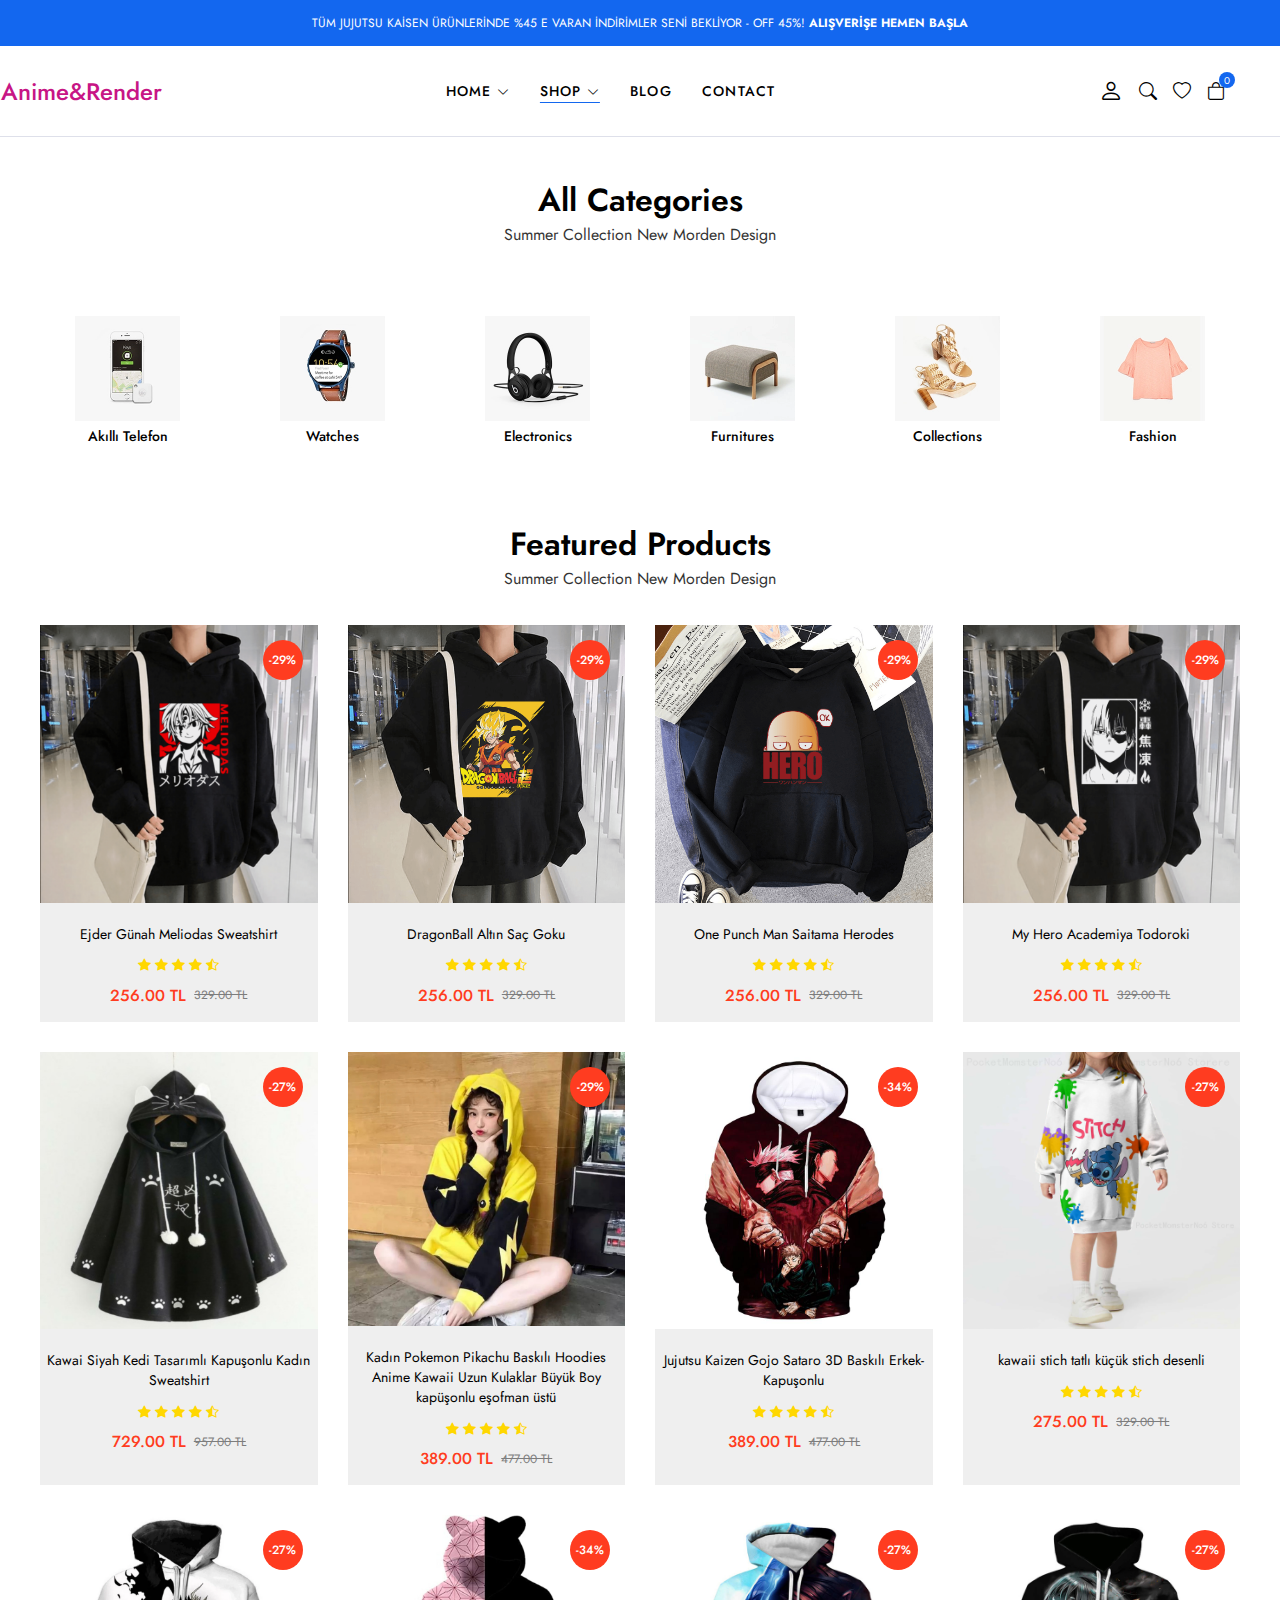
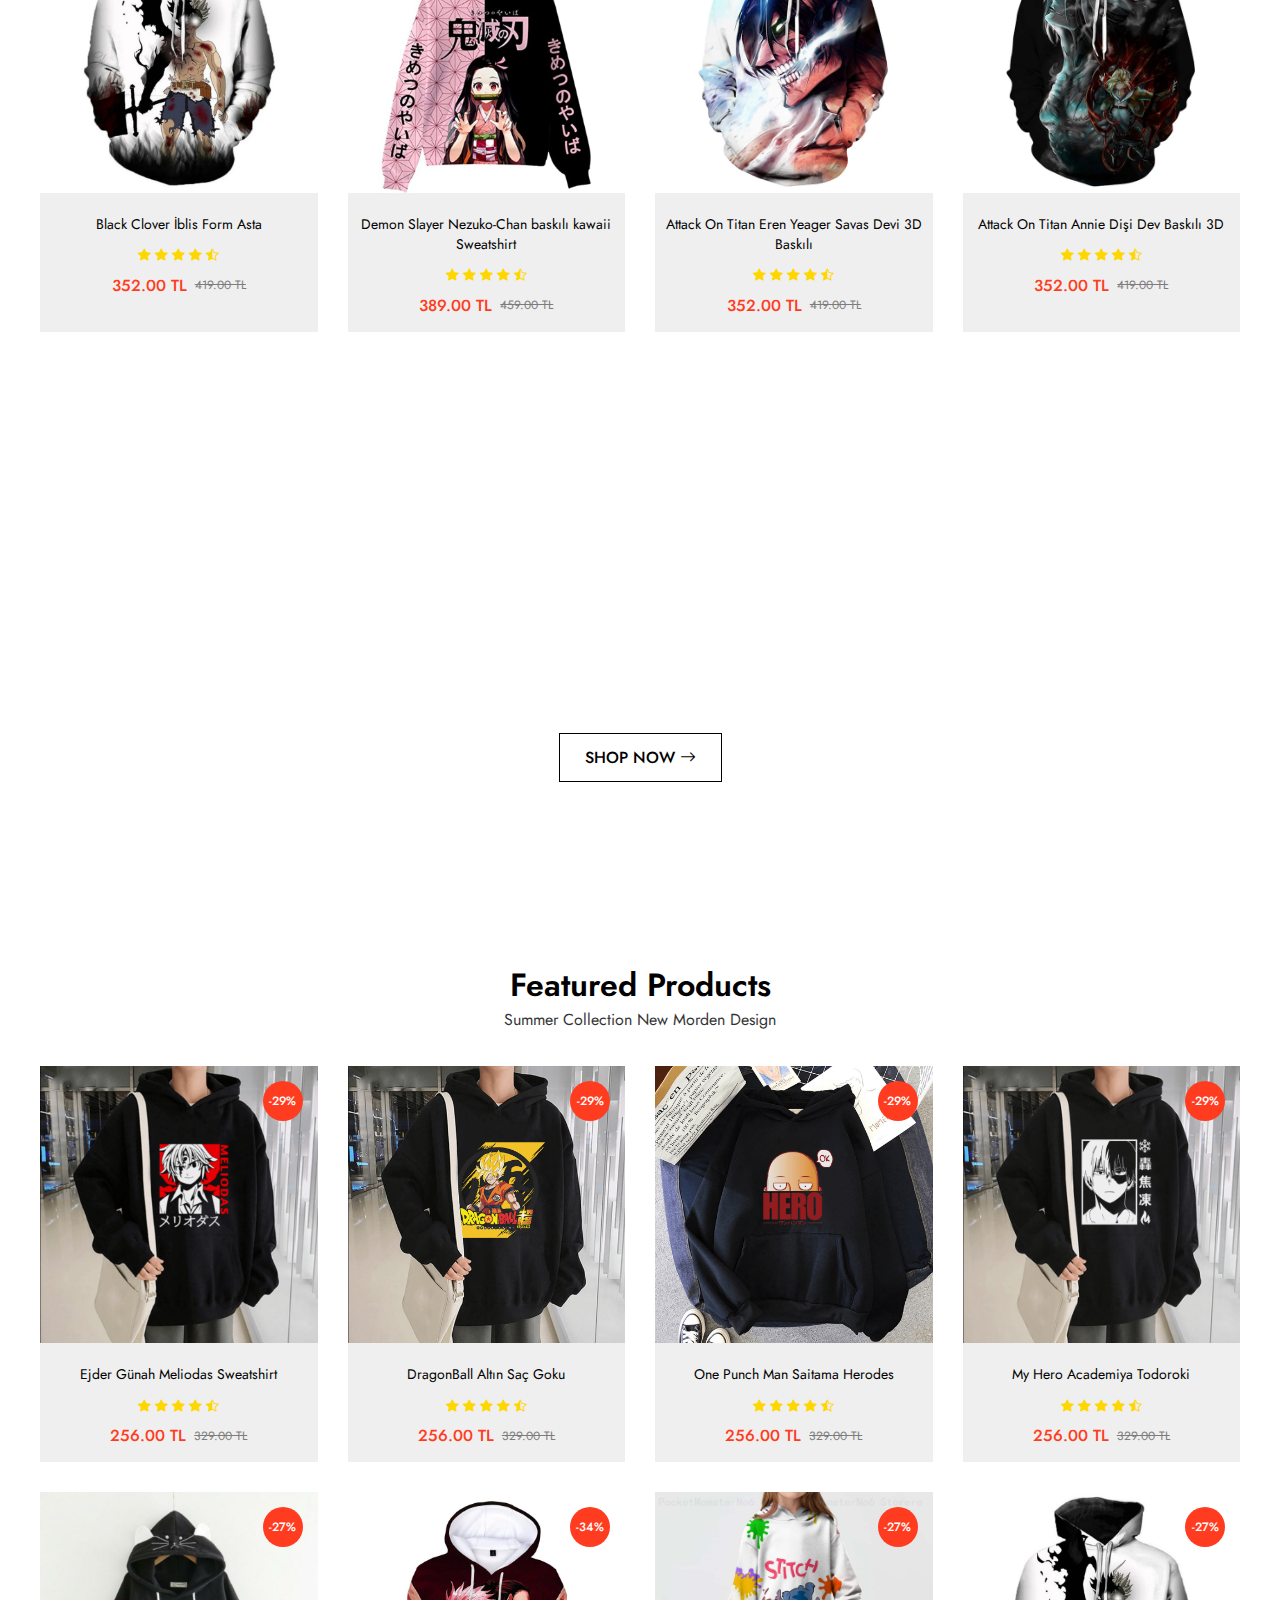
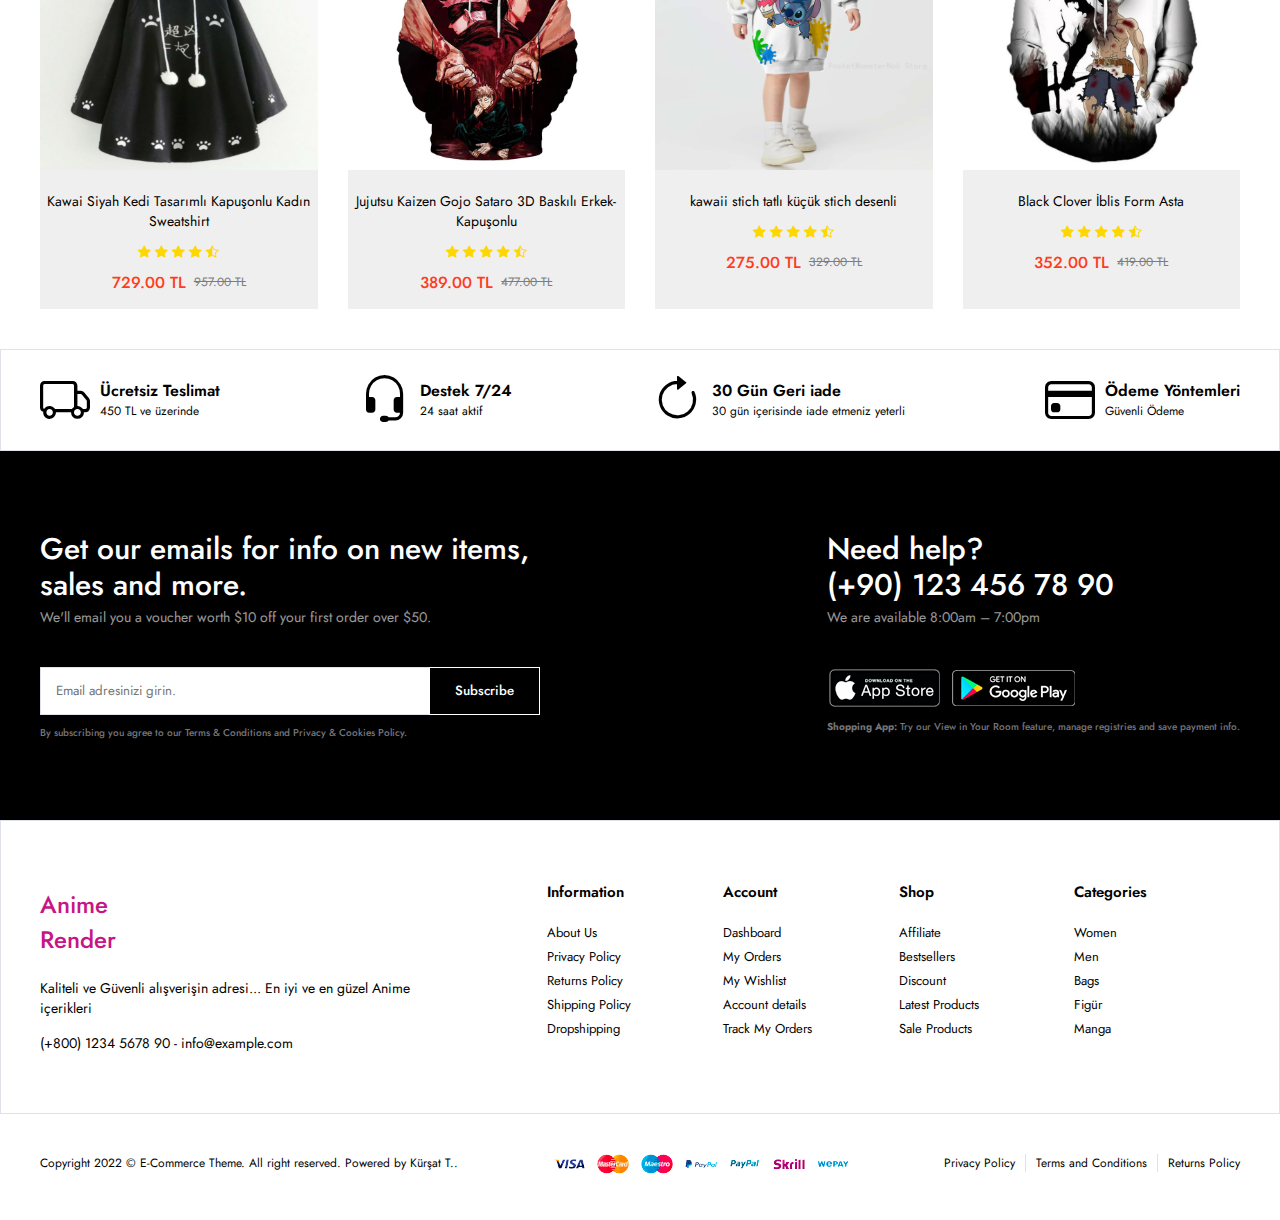
==== shop.html @ 6ab62b18 "alışveriş" ====
<!DOCTYPE html>
<html lang="en">
  <head>
    <meta charset="UTF-8" />
    <meta http-equiv="X-UA-Compatible" content="IE=edge" />
    <meta name="viewport" content="width=device-width, initial-scale=1.0" />
    <title>Shop</title>
    <!--! Boostrap CDN-->
    <link
      rel="stylesheet"
      href="https://cdn.jsdelivr.net/npm/bootstrap-icons@1.10.3/font/bootstrap-icons.css"
    />
    <!--! Boostrap CDN-->
    <link rel="stylesheet" href="css/main.css" />
  </head>
  <body>
    <!--! Header start -->
    <header>
      <div class="global-notification">
        <div class="container">
          <p>
            TÜM JUJUTSU KAİSEN ÜRÜNLERİNDE %45 E VARAN İNDİRİMLER SENİ BEKLİYOR
            - OFF 45%!
            <a href="shop.html">ALIŞVERİŞE HEMEN BAŞLA</a>
          </p>
        </div>
      </div>
      <div class="header-row">
        <div class="container">
          <div class="header-wrapper">
            <div class="header-mobile">
              <i class="bi bi-list"></i>
            </div>
            <div class="header-left">
              <a href="index.html" class="logo">Anime&Render</a>
            </div>
            <div class="header-center">
              <nav class="navigation">
                <ul class="menu-list">
                  
                  <li class="menu-list-item">
                    <a href="index.html" class="menu-link">
                      HOME
                      <i><i class="bi bi-chevron-down"></i></i>
                    </a>
                    <div class="menu-dropdown-wrapper">
                      <ul class="menu-dropdown-content">
                        <li>
                          <a href="#">Home Clean</a>
                        </li>
                        <li>
                          <a href="#">Home Collection</a>
                        </li>

                        <li>
                          <a href="#">Home Minimal</a>
                        </li>

                        <li>
                          <a href="#">Home Modern</a>
                        </li>

                        <li>
                          <a href="#">Home Parallax</a>
                        </li>

                        <li>
                          <a href="#">Home Strong</a>
                        </li>

                        <li>
                          <a href="#">Home Style</a>
                        </li>

                        <li>
                          <a href="#">Home Unique</a>
                        </li>

                        <li>
                          <a href="#">Home RTL</a>
                        </li>
                      </ul>
                    </div>
                  </li>

                  <li class="menu-list-item megamenu-wrapper">
                    <a href="shop.html" class="menu-link active">
                      SHOP
                      <i><i class="bi bi-chevron-down"></i></i>
                    </a>
                    <div class="menu-dropdown-wrapper">
                      <div class="menu-dropdown-megamenu">
                        <div class="megamenu-links">
                          <div class="megamenu-products">
                            <h3 class="megamenu-products-title">Shop Style</h3>

                            <ul class="megamenu-menu-list">
                              <li>
                                <a href="#">Shop Standard</a>
                              </li>
                              <li>
                                <a href="#">Shop Full</a>
                              </li>
                              <li>
                                <a href="#">Shop Only Categories</a>
                              </li>
                              <li>
                                <a href="#">Shop Image Categories</a>
                              </li>
                              <li>
                                <a href="#">Shop Sub Categories</a>
                              </li>
                              <li>
                                <a href="#">Shop List</a>
                              </li>
                              <li>
                                <a href="#">Hover Style 1</a>
                              </li>
                              <li>
                                <a href="#">Hover Style 2</a>
                              </li>
                              <li>
                                <a href="#">Hover Style 3</a>
                              </li>
                            </ul>
                          </div>
                          <div class="megamenu-products">
                            <h3 class="megamenu-products-title">
                              Filter Layout
                            </h3>

                            <ul class="megamenu-menu-list">
                              <li>
                                <a href="#">Sidebar</a>
                              </li>
                              <li>
                                <a href="#">Filter Side Out</a>
                              </li>
                              <li>
                                <a href="#">Filter Dropdown</a>
                              </li>
                              <li>
                                <a href="#">Filter Drawer</a>
                              </li>
                            </ul>
                          </div>
                          <div class="megamenu-products">
                            <h3 class="megamenu-products-title">Shop Loader</h3>

                            <ul class="megamenu-menu-list">
                              <li>
                                <a href="#">Shop Pagination</a>
                              </li>
                              <li>
                                <a href="#">Shop Infinityl</a>
                              </li>
                              <li>
                                <a href="#">Shop Load More</a>
                              </li>
                              <li>
                                <a href="#">Cart Modal</a>
                              </li>
                              <li>
                                <a href="#">Cart Drawer</a>
                              </li>
                              <li>
                                <a href="#">Cart Page</a>
                              </li>
                            </ul>
                          </div>
                        </div>

                        <div class="megamenu-single">
                          <a href="#">
                            <img src="resimler/shop/resim1.jpg" alt="" />
                          </a>
                          <h3 class="megamenu-single-title">
                            JOIN THE LAYERING GANG
                          </h3>
                          <h4 class="megamenu-single-subtitle">
                            Suspendisse faucibus nunc et pellentesque
                          </h4>
                          <a
                            href="#"
                            class="megamenu-single-button btn btn-primary btn-sm"
                            >Shop Now</a
                          >
                        </div>
                      </div>
                    </div>
                  </li>

                  <li class="menu-list-item">
                    <a href="blog.html" class="menu-link">BLOG</a>
                  </li>

                  <li class="menu-list-item">
                    <a href="contact.html" class="menu-link">CONTACT</a>
                  </li>

                </ul>
              </nav>
              <i class="bi-x-circle"></i>
            </div>
            <div class="header-right">
              <div class="header-right-links">
                <a href="#" class="header-account">
                  <i class="bi bi-person"></i>
                </a>
                <button class="toggle-button">
                  <i class="bi bi-search"></i>
                </button>
                <a href="#">
                  <i class="bi bi-heart"></i>
                </a>
                <div class="header-cart">
                  <a href="#" class="header-cart-link">
                    <i class="bi bi-bag"></i>
                    <span class="header-cart-count">0</span>
                  </a>
                </div>
              </div>
            </div>
          </div>
        </div>
      </div>
    </header>

    <!--! Header end -->

    <!--! modal search start  -->
    <div class="modal-search">
      <div class="modal-wrapper">
        <h3 class="modal-title">Search for products</h3>
        <p class="modal-text">
          Start typing to see products you are looking for.
        </p>
        <form class="search-form">
          <button>
            <i class="bi bi-search"></i>
          </button>
          <input type="text" placeholder="Search a product" />   
          <!--! Button kodu yazılacak-->
        </form>
        <div class="search-results">
          <div class="search-heading">
            <h3>RESULTS FROM PRODUCT</h3>
          </div>
          <div class="results">
            <a href="#" class="result-item">
              <img
                src="resimler/Ürünler Thişort/product/product3/Jujutsu-kaisen-gojo-siyah-tisort-1000x1000.jpg"
                class="search-thumb"
                alt=""
              />
              <div class="search-info">
                <h4>Analogue Resin Strap</h4>
                <span class="search-sku">SKU: PD0016</span>
                <span class="search-price">$108.00</span>
              </div>
            </a>
            <a href="#" class="result-item">
              <img
                src="img/img/products/product2/1.png"
                class="search-thumb"
                alt=""
              />
              <div class="search-info">
                <h4>Analogue Resin Strap</h4>
                <span class="search-sku">SKU: PD0016</span>
                <span class="search-price">$108.00</span>
              </div>
            </a>
          </div>
        </div>
        <i class="bi bi-x-circle"></i>
      </div>
    </div>
    <!--! modal search end  -->
    
   


    <!--! kategoriler başlangıç-->
    <section class="categories">
      <div class="container">
        <div class="section-title">
          <h2>All Categories</h2>
          <p>Summer Collection New Morden Design</p>
        </div>
        <ul class="category-list">
          <li class="category-item">
            <a href="#">
              <img
                src="img/img/categories/categories1.png"
                alt=""
                class="category-image"
              />
              <span class="category-title">Akıllı Telefon</span>
            </a>
          </li>

          <li class="category-item">
            <a href="#">
              <img
                src="img/img/categories/categories2.png"
                alt=""
                class="category-image"
              />
              <span class="category-title"> Watches </span>
            </a>
          </li>

          <li class="category-item">
            <a href="#">
              <img
                src="img/img/categories/categories3.png"
                alt=""
                class="category-image"
              />
              <span class="category-title"> Electronics </span>
            </a>
          </li>

          <li class="category-item">
            <a href="#">
              <img
                src="img/img/categories/categories4.png"
                alt=""
                class="category-image"
              />
              <span class="category-title"> Furnitures </span>
            </a>
          </li>

          <li class="category-item">
            <a href="#">
              <img
                src="img/img/categories/categories5.png"
                alt=""
                class="category-image"
              />
              <span class="category-title"> Collections </span>
            </a>
          </li>

          <li class="category-item">
            <a href="#">
              <img
                src="img/img/categories/categories6.png"
                alt=""
                class="category-image"
              />
              <span class="category-title"> Fashion </span>
            </a>
          </li>
        </ul>
      </div>
    </section>
    <!--! kategoriler bitiş-->

    <!--! Ürünler Başlangıc -->
    <section class="products">
      <div class="container">
        <div class="section-title">
          <h2>Featured Products</h2>
          <p>Summer Collection New Morden Design</p>
        </div>
        <div class="product-wrapper">
          <ul class="product-list">
            <li class="product-item">
              <div class="product-image">
                <a href="#">
                  <img
                    src="resimler/meliodas/meliodas-1-800x800.png"
                    alt=""
                    class="img1"
                  />
                  <img
                    src="resimler/meliodas/meliodas-800x800.png"
                    alt=""
                    class="img2"
                  />
                </a>
              </div>
              <div class="product-info">
                <a href="#" class="product-title"
                  >Ejder Günah Meliodas Sweatshirt</a
                >
                <ul class="product-star">
                  <li>
                    <i class="bi bi-star-fill"></i>
                  </li>
                  <li>
                    <i class="bi bi-star-fill"></i>
                  </li>
                  <li>
                    <i class="bi bi-star-fill"></i>
                  </li>
                  <li>
                    <i class="bi bi-star-fill"></i>
                  </li>
                  <li>
                    <i class="bi bi-star-half"></i>
                  </li>
                </ul>
                <div class="product-price">
                  <strong class="yeni-fiyat">256.00 TL</strong>
                  <span class="eski-fiyat">329.00 TL</span>
                </div>
                <span class="product-discount">-29%</span>
                <div class="product-links">
                  <button>
                    <i class="bi bi-basket-fill"></i>
                  </button>

                  <button>
                    <i class="bi bi-heart-fill"></i>
                  </button>
                  <a href="#">
                    <i class="bi bi-eye-fill"></i>
                  </a>
                  <a href="#">
                    <i class="bi bi-share-fill"></i>
                  </a>
                </div>
              </div>
            </li>

            <li class="product-item">
              <div class="product-image">
                <a href="#">
                  <img
                    src="resimler/dragon Balls/goku-yellow-2-1000x1000.png"
                    alt=""
                    class="img1"
                  />
                  <img
                    src="resimler/dragon Balls/goku-yellow-1000x1000.png"
                    alt=""
                    class="img2"
                  />
                </a>
              </div>
              <div class="product-info">
                <a href="#" class="product-title">DragonBall Altın Saç Goku</a>
                <ul class="product-star">
                  <li>
                    <i class="bi bi-star-fill"></i>
                  </li>
                  <li>
                    <i class="bi bi-star-fill"></i>
                  </li>
                  <li>
                    <i class="bi bi-star-fill"></i>
                  </li>
                  <li>
                    <i class="bi bi-star-fill"></i>
                  </li>
                  <li>
                    <i class="bi bi-star-half"></i>
                  </li>
                </ul>
                <div class="product-price">
                  <strong class="yeni-fiyat">256.00 TL</strong>
                  <span class="eski-fiyat">329.00 TL</span>
                </div>
                <span class="product-discount">-29%</span>
                <div class="product-links">
                  <button>
                    <i class="bi bi-basket-fill"></i>
                  </button>

                  <button>
                    <i class="bi bi-heart-fill"></i>
                  </button>
                  <a href="#">
                    <i class="bi bi-eye-fill"></i>
                  </a>
                  <a href="#">
                    <i class="bi bi-share-fill"></i>
                  </a>
                </div>
              </div>
            </li>

            <li class="product-item">
              <div class="product-image">
                <a href="#">
                  <img
                    src="resimler/one punch man/saitama-hero-ok-1000x1000.png"
                    alt=""
                    class="img1"
                  />
                  <img
                    src="resimler/one punch man/saitama-hero-ok-2-1000x1000.png"
                    alt=""
                    class="img2"
                  />
                </a>
              </div>
              <div class="product-info">
                <a href="#" class="product-title"
                  >One Punch Man Saitama Herodes</a
                >
                <ul class="product-star">
                  <li>
                    <i class="bi bi-star-fill"></i>
                  </li>
                  <li>
                    <i class="bi bi-star-fill"></i>
                  </li>
                  <li>
                    <i class="bi bi-star-fill"></i>
                  </li>
                  <li>
                    <i class="bi bi-star-fill"></i>
                  </li>
                  <li>
                    <i class="bi bi-star-half"></i>
                  </li>
                </ul>
                <div class="product-price">
                  <strong class="yeni-fiyat">256.00 TL</strong>
                  <span class="eski-fiyat">329.00 TL</span>
                </div>
                <span class="product-discount">-29%</span>
                <div class="product-links">
                  <button>
                    <i class="bi bi-basket-fill"></i>
                  </button>

                  <button>
                    <i class="bi bi-heart-fill"></i>
                  </button>
                  <a href="#">
                    <i class="bi bi-eye-fill"></i>
                  </a>
                  <a href="#">
                    <i class="bi bi-share-fill"></i>
                  </a>
                </div>
              </div>
            </li>

            <li class="product-item">
              <div class="product-image">
                <a href="#">
                  <img
                    src="resimler/todoroki/todoroki-2-650x650.png"
                    alt=""
                    class="img1"
                  />
                  <img
                    src="resimler/todoroki/todoroki-650x650.png"
                    alt=""
                    class="img2"
                  />
                </a>
              </div>
              <div class="product-info">
                <a href="#" class="product-title">My Hero Academiya Todoroki</a>
                <ul class="product-star">
                  <li>
                    <i class="bi bi-star-fill"></i>
                  </li>
                  <li>
                    <i class="bi bi-star-fill"></i>
                  </li>
                  <li>
                    <i class="bi bi-star-fill"></i>
                  </li>
                  <li>
                    <i class="bi bi-star-fill"></i>
                  </li>
                  <li>
                    <i class="bi bi-star-half"></i>
                  </li>
                </ul>
                <div class="product-price">
                  <strong class="yeni-fiyat">256.00 TL</strong>
                  <span class="eski-fiyat">329.00 TL</span>
                </div>
                <span class="product-discount">-29%</span>
                <div class="product-links">
                  <button>
                    <i class="bi bi-basket-fill"></i>
                  </button>

                  <button>
                    <i class="bi bi-heart-fill"></i>
                  </button>
                  <a href="#">
                    <i class="bi bi-eye-fill"></i>
                  </a>
                  <a href="#">
                    <i class="bi bi-share-fill"></i>
                  </a>
                </div>
              </div>
            </li>

            <li class="product-item">
              <div class="product-image">
                <a href="#">
                  <img
                    src="Web sitesi resimler/Siyah kedi tasarımlı polar/product-image-981091411-800x800.jpg"
                    alt=""
                    class="img1"
                  />
                  <img
                    src="Web sitesi resimler/Siyah kedi tasarımlı polar/product-image--2-800x800.jpg"
                    alt=""
                    class="img2"
                  />
                </a>
              </div>
              <div class="product-info">
                <a href="#" class="product-title">
                  Kawai Siyah Kedi Tasarımlı Kapuşonlu Kadın Sweatshirt</a
                >
                <ul class="product-star">
                  <li>
                    <i class="bi bi-star-fill"></i>
                  </li>
                  <li>
                    <i class="bi bi-star-fill"></i>
                  </li>
                  <li>
                    <i class="bi bi-star-fill"></i>
                  </li>
                  <li>
                    <i class="bi bi-star-fill"></i>
                  </li>
                  <li>
                    <i class="bi bi-star-half"></i>
                  </li>
                </ul>
                <div class="product-price">
                  <strong class="yeni-fiyat">729.00 TL</strong>
                  <span class="eski-fiyat">957.00 TL</span>
                </div>
                <span class="product-discount">-27%</span>
                <div class="product-links">
                  <button>
                    <i class="bi bi-basket-fill"></i>
                  </button>

                  <button>
                    <i class="bi bi-heart-fill"></i>
                  </button>
                  <a href="#">
                    <i class="bi bi-eye-fill"></i>
                  </a>
                  <a href="#">
                    <i class="bi bi-share-fill"></i>
                  </a>
                </div>
              </div>
            </li>

            <li class="product-item">
              <div class="product-image">
                <a href="#">
                  <img
                    src="Web sitesi resimler/pikacu/pikacu resim 1.jpg"
                    alt=""
                    class="img1"
                  />
                  <img
                    src="Web sitesi resimler/pikacu/pikacu resim 2.jpg"
                    alt=""
                    class="img2"
                  />
                </a>
              </div>
              <div class="product-info">
                <a href="#" class="product-title"
                  >Kadın Pokemon Pikachu Baskılı Hoodies Anime Kawaii Uzun
                  Kulaklar Büyük Boy kapüşonlu eşofman üstü
                </a>
                <ul class="product-star">
                  <li>
                    <i class="bi bi-star-fill"></i>
                  </li>
                  <li>
                    <i class="bi bi-star-fill"></i>
                  </li>
                  <li>
                    <i class="bi bi-star-fill"></i>
                  </li>
                  <li>
                    <i class="bi bi-star-fill"></i>
                  </li>
                  <li>
                    <i class="bi bi-star-half"></i>
                  </li>
                </ul>
                <div class="product-price">
                  <strong class="yeni-fiyat">389.00 TL</strong>
                  <span class="eski-fiyat">477.00 TL</span>
                </div>
                <span class="product-discount">-29%</span>
                <div class="product-links">
                  <button>
                    <i class="bi bi-basket-fill"></i>
                  </button>

                  <button>
                    <i class="bi bi-heart-fill"></i>
                  </button>
                  <a href="#">
                    <i class="bi bi-eye-fill"></i>
                  </a>
                  <a href="#">
                    <i class="bi bi-share-fill"></i>
                  </a>
                </div>
              </div>
            </li>

            <li class="product-item">
              <div class="product-image">
                <a href="#">
                  <img
                    src="Web sitesi resimler/Jujutsu Kaisen/gojorakibi.jpg"
                    alt=""
                    class="img1"
                  />
                  <img
                    src="Web sitesi resimler/Jujutsu Kaisen/gojo satoru.jpg"
                    alt=""
                    class="img2"
                  />
                </a>
              </div>
              <div class="product-info">
                <a href="#" class="product-title">
                  Jujutsu Kaizen Gojo Sataro 3D Baskılı Erkek- Kapuşonlu</a
                >
                <ul class="product-star">
                  <li>
                    <i class="bi bi-star-fill"></i>
                  </li>
                  <li>
                    <i class="bi bi-star-fill"></i>
                  </li>
                  <li>
                    <i class="bi bi-star-fill"></i>
                  </li>
                  <li>
                    <i class="bi bi-star-fill"></i>
                  </li>
                  <li>
                    <i class="bi bi-star-half"></i>
                  </li>
                </ul>
                <div class="product-price">
                  <strong class="yeni-fiyat">389.00 TL</strong>
                  <span class="eski-fiyat">477.00 TL</span>
                </div>
                <span class="product-discount">-34%</span>
                <div class="product-links">
                  <button>
                    <i class="bi bi-basket-fill"></i>
                  </button>

                  <button>
                    <i class="bi bi-heart-fill"></i>
                  </button>
                  <a href="#">
                    <i class="bi bi-eye-fill"></i>
                  </a>
                  <a href="#">
                    <i class="bi bi-share-fill"></i>
                  </a>
                </div>
              </div>
            </li>

            <li class="product-item">
              <div class="product-image">
                <a href="#">
                  <img
                    src="Web sitesi resimler/Stichh mavi tüylü yaratık/stichh01.jpg"
                    alt=""
                    class="img1"
                  />
                  <img
                    src="Web sitesi resimler/Stichh mavi tüylü yaratık/stichh02.jpg"
                    alt=""
                    class="img2"
                  />
                </a>
              </div>
              <div class="product-info">
                <a href="#" class="product-title">
                  kawaii stich tatlı küçük stich desenli</a
                >
                <ul class="product-star">
                  <li>
                    <i class="bi bi-star-fill"></i>
                  </li>
                  <li>
                    <i class="bi bi-star-fill"></i>
                  </li>
                  <li>
                    <i class="bi bi-star-fill"></i>
                  </li>
                  <li>
                    <i class="bi bi-star-fill"></i>
                  </li>
                  <li>
                    <i class="bi bi-star-half"></i>
                  </li>
                </ul>
                <div class="product-price">
                  <strong class="yeni-fiyat">275.00 TL</strong>
                  <span class="eski-fiyat">329.00 TL</span>
                </div>
                <span class="product-discount">-27%</span>
                <div class="product-links">
                  <button>
                    <i class="bi bi-basket-fill"></i>
                  </button>

                  <button>
                    <i class="bi bi-heart-fill"></i>
                  </button>
                  <a href="#">
                    <i class="bi bi-eye-fill"></i>
                  </a>
                  <a href="#">
                    <i class="bi bi-share-fill"></i>
                  </a>
                </div>
              </div>
            </li>

            <li class="product-item">
              <div class="product-image">
                <a href="#">
                  <img
                    src="resimler/Black -Clover Asta/Asta01.jpg"
                    alt=""
                    class="img1"
                  />
                  <img
                    src="resimler/Black -Clover Asta/Asta02.jpg"
                    alt=""
                    class="img2"
                  />
                </a>
              </div>
              <div class="product-info">
                <a href="#" class="product-title">
                  Black Clover İblis Form Asta</a
                >
                <ul class="product-star">
                  <li>
                    <i class="bi bi-star-fill"></i>
                  </li>
                  <li>
                    <i class="bi bi-star-fill"></i>
                  </li>
                  <li>
                    <i class="bi bi-star-fill"></i>
                  </li>
                  <li>
                    <i class="bi bi-star-fill"></i>
                  </li>
                  <li>
                    <i class="bi bi-star-half"></i>
                  </li>
                </ul>
                <div class="product-price">
                  <strong class="yeni-fiyat">352.00 TL</strong>
                  <span class="eski-fiyat">419.00 TL</span>
                </div>
                <span class="product-discount">-27%</span>
                <div class="product-links">
                  <button>
                    <i class="bi bi-basket-fill"></i>
                  </button>

                  <button>
                    <i class="bi bi-heart-fill"></i>
                  </button>
                  <a href="#">
                    <i class="bi bi-eye-fill"></i>
                  </a>
                  <a href="#">
                    <i class="bi bi-share-fill"></i>
                  </a>
                </div>
              </div>
            </li>

            <li class="product-item">
              <div class="product-image">
                <a href="#">
                  <img
                    src="Web sitesi resimler/Demon Slayer-Nezuko/nezuko-chan.jpg"
                    alt=""
                    class="img1"
                  />
                  <!--<img src="Web sitesi resimler/Siyah kedi tasarımlı polar/product-image--2-800x800.jpg" alt="" class="img2"> -->
                </a>
              </div>
              <div class="product-info">
                <a href="#" class="product-title"
                  >Demon Slayer Nezuko-Chan baskılı kawaii Sweatshirt</a
                >
                <ul class="product-star">
                  <li>
                    <i class="bi bi-star-fill"></i>
                  </li>
                  <li>
                    <i class="bi bi-star-fill"></i>
                  </li>
                  <li>
                    <i class="bi bi-star-fill"></i>
                  </li>
                  <li>
                    <i class="bi bi-star-fill"></i>
                  </li>
                  <li>
                    <i class="bi bi-star-half"></i>
                  </li>
                </ul>
                <div class="product-price">
                  <strong class="yeni-fiyat">389.00 TL</strong>
                  <span class="eski-fiyat">459.00 TL</span>
                </div>
                <span class="product-discount">-34%</span>
                <div class="product-links">
                  <button>
                    <i class="bi bi-basket-fill"></i>
                  </button>

                  <button>
                    <i class="bi bi-heart-fill"></i>
                  </button>
                  <a href="#">
                    <i class="bi bi-eye-fill"></i>
                  </a>
                  <a href="#">
                    <i class="bi bi-share-fill"></i>
                  </a>
                </div>
              </div>
            </li>

            <li class="product-item">
              <div class="product-image">
                <a href="#">
                  <img src="resimler/aot/savas devi.jpg" alt="" class="img1" />
                  <!--  <img src="Web sitesi resimler/Stichh mavi tüylü yaratık/stichh02.jpg" alt="" class="img2"> -->
                </a>
              </div>
              <div class="product-info">
                <a href="#" class="product-title">
                  Attack On Titan Eren Yeager Savas Devi 3D Baskılı</a
                >
                <ul class="product-star">
                  <li>
                    <i class="bi bi-star-fill"></i>
                  </li>
                  <li>
                    <i class="bi bi-star-fill"></i>
                  </li>
                  <li>
                    <i class="bi bi-star-fill"></i>
                  </li>
                  <li>
                    <i class="bi bi-star-fill"></i>
                  </li>
                  <li>
                    <i class="bi bi-star-half"></i>
                  </li>
                </ul>
                <div class="product-price">
                  <strong class="yeni-fiyat">352.00 TL</strong>
                  <span class="eski-fiyat">419.00 TL</span>
                </div>
                <span class="product-discount">-27%</span>
                <div class="product-links">
                  <button>
                    <i class="bi bi-basket-fill"></i>
                  </button>

                  <button>
                    <i class="bi bi-heart-fill"></i>
                  </button>
                  <a href="#">
                    <i class="bi bi-eye-fill"></i>
                  </a>
                  <a href="#">
                    <i class="bi bi-share-fill"></i>
                  </a>
                </div>
              </div>
            </li>

            <li class="product-item">
              <div class="product-image">
                <a href="#">
                  <img src="resimler/aot/dişidev.jpg" alt="" class="img1" />
                  <!--   <img src="resimler/Black -Clover Asta/Asta02.jpg" alt="" class="img2"> -->
                </a>
              </div>
              <div class="product-info">
                <a href="#" class="product-title">
                  Attack On Titan Annie Dişi Dev Baskılı 3D</a
                >
                <ul class="product-star">
                  <li>
                    <i class="bi bi-star-fill"></i>
                  </li>
                  <li>
                    <i class="bi bi-star-fill"></i>
                  </li>
                  <li>
                    <i class="bi bi-star-fill"></i>
                  </li>
                  <li>
                    <i class="bi bi-star-fill"></i>
                  </li>
                  <li>
                    <i class="bi bi-star-half"></i>
                  </li>
                </ul>
                <div class="product-price">
                  <strong class="yeni-fiyat">352.00 TL</strong>
                  <span class="eski-fiyat">419.00 TL</span>
                </div>
                <span class="product-discount">-27%</span>
                <div class="product-links">
                  <button>
                    <i class="bi bi-basket-fill"></i>
                  </button>

                  <button>
                    <i class="bi bi-heart-fill"></i>
                  </button>
                  <a href="#">
                    <i class="bi bi-eye-fill"></i>
                  </a>
                  <a href="#">
                    <i class="bi bi-share-fill"></i>
                  </a>
                </div>
              </div>
            </li>
          </ul>
        </div>
      </div>
    </section>
    <!--! Ürünler Bitiş -->

     <!--! Tekli Kampanya Başlangıç -->
     <section class="campaign-single">
        <div class="container">
          <div class="campaign-single-wrapper">
            <h2>New Season Sale</h2>
            <strong>40% OFF</strong>
            <span></span>
            <a href="#" class="btn btn-lg">
              SHOP NOW
              <i class="bi bi-arrow-right"></i>
            </a>
          </div>
        </div>
      </section>
  
      <!--! Tekli Kampanya Bitiş-->


    <!--! Yeni Gelen Ürünler Başlangıc -->
    <section class="products">
      <div class="container">
        <div class="section-title">
          <h2>Featured Products</h2>
          <p>Summer Collection New Morden Design</p>
        </div>
        <div class="product-wrapper">
          <ul class="product-list">
            <li class="product-item">
              <div class="product-image">
                <a href="#">
                  <img
                    src="resimler/meliodas/meliodas-1-800x800.png"
                    alt=""
                    class="img1"
                  />
                  <img
                    src="resimler/meliodas/meliodas-800x800.png"
                    alt=""
                    class="img2"
                  />
                </a>
              </div>
              <div class="product-info">
                <a href="#" class="product-title"
                  >Ejder Günah Meliodas Sweatshirt</a
                >
                <ul class="product-star">
                  <li>
                    <i class="bi bi-star-fill"></i>
                  </li>
                  <li>
                    <i class="bi bi-star-fill"></i>
                  </li>
                  <li>
                    <i class="bi bi-star-fill"></i>
                  </li>
                  <li>
                    <i class="bi bi-star-fill"></i>
                  </li>
                  <li>
                    <i class="bi bi-star-half"></i>
                  </li>
                </ul>
                <div class="product-price">
                  <strong class="yeni-fiyat">256.00 TL</strong>
                  <span class="eski-fiyat">329.00 TL</span>
                </div>
                <span class="product-discount">-29%</span>
                <div class="product-links">
                  <button>
                    <i class="bi bi-basket-fill"></i>
                  </button>

                  <button>
                    <i class="bi bi-heart-fill"></i>
                  </button>
                  <a href="#">
                    <i class="bi bi-eye-fill"></i>
                  </a>
                  <a href="#">
                    <i class="bi bi-share-fill"></i>
                  </a>
                </div>
              </div>
            </li>

            <li class="product-item">
              <div class="product-image">
                <a href="#">
                  <img
                    src="resimler/dragon Balls/goku-yellow-2-1000x1000.png"
                    alt=""
                    class="img1"
                  />
                  <img
                    src="resimler/dragon Balls/goku-yellow-1000x1000.png"
                    alt=""
                    class="img2"
                  />
                </a>
              </div>
              <div class="product-info">
                <a href="#" class="product-title">DragonBall Altın Saç Goku</a>
                <ul class="product-star">
                  <li>
                    <i class="bi bi-star-fill"></i>
                  </li>
                  <li>
                    <i class="bi bi-star-fill"></i>
                  </li>
                  <li>
                    <i class="bi bi-star-fill"></i>
                  </li>
                  <li>
                    <i class="bi bi-star-fill"></i>
                  </li>
                  <li>
                    <i class="bi bi-star-half"></i>
                  </li>
                </ul>
                <div class="product-price">
                  <strong class="yeni-fiyat">256.00 TL</strong>
                  <span class="eski-fiyat">329.00 TL</span>
                </div>
                <span class="product-discount">-29%</span>
                <div class="product-links">
                  <button>
                    <i class="bi bi-basket-fill"></i>
                  </button>

                  <button>
                    <i class="bi bi-heart-fill"></i>
                  </button>
                  <a href="#">
                    <i class="bi bi-eye-fill"></i>
                  </a>
                  <a href="#">
                    <i class="bi bi-share-fill"></i>
                  </a>
                </div>
              </div>
            </li>

            <li class="product-item">
              <div class="product-image">
                <a href="#">
                  <img
                    src="resimler/one punch man/saitama-hero-ok-1000x1000.png"
                    alt=""
                    class="img1"
                  />
                  <img
                    src="resimler/one punch man/saitama-hero-ok-2-1000x1000.png"
                    alt=""
                    class="img2"
                  />
                </a>
              </div>
              <div class="product-info">
                <a href="#" class="product-title"
                  >One Punch Man Saitama Herodes</a
                >
                <ul class="product-star">
                  <li>
                    <i class="bi bi-star-fill"></i>
                  </li>
                  <li>
                    <i class="bi bi-star-fill"></i>
                  </li>
                  <li>
                    <i class="bi bi-star-fill"></i>
                  </li>
                  <li>
                    <i class="bi bi-star-fill"></i>
                  </li>
                  <li>
                    <i class="bi bi-star-half"></i>
                  </li>
                </ul>
                <div class="product-price">
                  <strong class="yeni-fiyat">256.00 TL</strong>
                  <span class="eski-fiyat">329.00 TL</span>
                </div>
                <span class="product-discount">-29%</span>
                <div class="product-links">
                  <button>
                    <i class="bi bi-basket-fill"></i>
                  </button>

                  <button>
                    <i class="bi bi-heart-fill"></i>
                  </button>
                  <a href="#">
                    <i class="bi bi-eye-fill"></i>
                  </a>
                  <a href="#">
                    <i class="bi bi-share-fill"></i>
                  </a>
                </div>
              </div>
            </li>

            <li class="product-item">
              <div class="product-image">
                <a href="#">
                  <img
                    src="resimler/todoroki/todoroki-2-650x650.png"
                    alt=""
                    class="img1"
                  />
                  <img
                    src="resimler/todoroki/todoroki-650x650.png"
                    alt=""
                    class="img2"
                  />
                </a>
              </div>
              <div class="product-info">
                <a href="#" class="product-title">My Hero Academiya Todoroki</a>
                <ul class="product-star">
                  <li>
                    <i class="bi bi-star-fill"></i>
                  </li>
                  <li>
                    <i class="bi bi-star-fill"></i>
                  </li>
                  <li>
                    <i class="bi bi-star-fill"></i>
                  </li>
                  <li>
                    <i class="bi bi-star-fill"></i>
                  </li>
                  <li>
                    <i class="bi bi-star-half"></i>
                  </li>
                </ul>
                <div class="product-price">
                  <strong class="yeni-fiyat">256.00 TL</strong>
                  <span class="eski-fiyat">329.00 TL</span>
                </div>
                <span class="product-discount">-29%</span>
                <div class="product-links">
                  <button>
                    <i class="bi bi-basket-fill"></i>
                  </button>

                  <button>
                    <i class="bi bi-heart-fill"></i>
                  </button>
                  <a href="#">
                    <i class="bi bi-eye-fill"></i>
                  </a>
                  <a href="#">
                    <i class="bi bi-share-fill"></i>
                  </a>
                </div>
              </div>
            </li>

            <li class="product-item">
              <div class="product-image">
                <a href="#">
                  <img
                    src="Web sitesi resimler/Siyah kedi tasarımlı polar/product-image-981091411-800x800.jpg"
                    alt=""
                    class="img1"
                  />
                  <img
                    src="Web sitesi resimler/Siyah kedi tasarımlı polar/product-image--2-800x800.jpg"
                    alt=""
                    class="img2"
                  />
                </a>
              </div>
              <div class="product-info">
                <a href="#" class="product-title">
                  Kawai Siyah Kedi Tasarımlı Kapuşonlu Kadın Sweatshirt</a
                >
                <ul class="product-star">
                  <li>
                    <i class="bi bi-star-fill"></i>
                  </li>
                  <li>
                    <i class="bi bi-star-fill"></i>
                  </li>
                  <li>
                    <i class="bi bi-star-fill"></i>
                  </li>
                  <li>
                    <i class="bi bi-star-fill"></i>
                  </li>
                  <li>
                    <i class="bi bi-star-half"></i>
                  </li>
                </ul>
                <div class="product-price">
                  <strong class="yeni-fiyat">729.00 TL</strong>
                  <span class="eski-fiyat">957.00 TL</span>
                </div>
                <span class="product-discount">-27%</span>
                <div class="product-links">
                  <button>
                    <i class="bi bi-basket-fill"></i>
                  </button>

                  <button>
                    <i class="bi bi-heart-fill"></i>
                  </button>
                  <a href="#">
                    <i class="bi bi-eye-fill"></i>
                  </a>
                  <a href="#">
                    <i class="bi bi-share-fill"></i>
                  </a>
                </div>
              </div>
            </li>

            <li class="product-item">
              <div class="product-image">
                <a href="#">
                  <img
                    src="Web sitesi resimler/Jujutsu Kaisen/gojorakibi.jpg"
                    alt=""
                    class="img1"
                  />
                  <img
                    src="Web sitesi resimler/Jujutsu Kaisen/gojo satoru.jpg"
                    alt=""
                    class="img2"
                  />
                </a>
              </div>
              <div class="product-info">
                <a href="#" class="product-title">
                  Jujutsu Kaizen Gojo Sataro 3D Baskılı Erkek- Kapuşonlu</a
                >
                <ul class="product-star">
                  <li>
                    <i class="bi bi-star-fill"></i>
                  </li>
                  <li>
                    <i class="bi bi-star-fill"></i>
                  </li>
                  <li>
                    <i class="bi bi-star-fill"></i>
                  </li>
                  <li>
                    <i class="bi bi-star-fill"></i>
                  </li>
                  <li>
                    <i class="bi bi-star-half"></i>
                  </li>
                </ul>
                <div class="product-price">
                  <strong class="yeni-fiyat">389.00 TL</strong>
                  <span class="eski-fiyat">477.00 TL</span>
                </div>
                <span class="product-discount">-34%</span>
                <div class="product-links">
                  <button>
                    <i class="bi bi-basket-fill"></i>
                  </button>

                  <button>
                    <i class="bi bi-heart-fill"></i>
                  </button>
                  <a href="#">
                    <i class="bi bi-eye-fill"></i>
                  </a>
                  <a href="#">
                    <i class="bi bi-share-fill"></i>
                  </a>
                </div>
              </div>
            </li>

            <li class="product-item">
              <div class="product-image">
                <a href="#">
                  <img
                    src="Web sitesi resimler/Stichh mavi tüylü yaratık/stichh01.jpg"
                    alt=""
                    class="img1"
                  />
                  <img
                    src="Web sitesi resimler/Stichh mavi tüylü yaratık/stichh02.jpg"
                    alt=""
                    class="img2"
                  />
                </a>
              </div>
              <div class="product-info">
                <a href="#" class="product-title">
                  kawaii stich tatlı küçük stich desenli</a
                >
                <ul class="product-star">
                  <li>
                    <i class="bi bi-star-fill"></i>
                  </li>
                  <li>
                    <i class="bi bi-star-fill"></i>
                  </li>
                  <li>
                    <i class="bi bi-star-fill"></i>
                  </li>
                  <li>
                    <i class="bi bi-star-fill"></i>
                  </li>
                  <li>
                    <i class="bi bi-star-half"></i>
                  </li>
                </ul>
                <div class="product-price">
                  <strong class="yeni-fiyat">275.00 TL</strong>
                  <span class="eski-fiyat">329.00 TL</span>
                </div>
                <span class="product-discount">-27%</span>
                <div class="product-links">
                  <button>
                    <i class="bi bi-basket-fill"></i>
                  </button>

                  <button>
                    <i class="bi bi-heart-fill"></i>
                  </button>
                  <a href="#">
                    <i class="bi bi-eye-fill"></i>
                  </a>
                  <a href="#">
                    <i class="bi bi-share-fill"></i>
                  </a>
                </div>
              </div>
            </li>

            <li class="product-item">
              <div class="product-image">
                <a href="#">
                  <img
                    src="resimler/Black -Clover Asta/Asta01.jpg"
                    alt=""
                    class="img1"
                  />
                  <img
                    src="resimler/Black -Clover Asta/Asta02.jpg"
                    alt=""
                    class="img2"
                  />
                </a>
              </div>
              <div class="product-info">
                <a href="#" class="product-title">
                  Black Clover İblis Form Asta</a
                >
                <ul class="product-star">
                  <li>
                    <i class="bi bi-star-fill"></i>
                  </li>
                  <li>
                    <i class="bi bi-star-fill"></i>
                  </li>
                  <li>
                    <i class="bi bi-star-fill"></i>
                  </li>
                  <li>
                    <i class="bi bi-star-fill"></i>
                  </li>
                  <li>
                    <i class="bi bi-star-half"></i>
                  </li>
                </ul>
                <div class="product-price">
                  <strong class="yeni-fiyat">352.00 TL</strong>
                  <span class="eski-fiyat">419.00 TL</span>
                </div>
                <span class="product-discount">-27%</span>
                <div class="product-links">
                  <button>
                    <i class="bi bi-basket-fill"></i>
                  </button>

                  <button>
                    <i class="bi bi-heart-fill"></i>
                  </button>
                  <a href="#">
                    <i class="bi bi-eye-fill"></i>
                  </a>
                  <a href="#">
                    <i class="bi bi-share-fill"></i>
                  </a>
                </div>
              </div>
            </li>
          </ul>
        </div>
      </div>
    </section>
    <!--!Yeni Gelen Ürünler Bitiş -->



   


    <!--! Politikalar Başlangıç -->
    <section class="policy">
      <div class="container">
        <ul class="policy-list">
          <li class="policy-item">
            <i class="bi bi-truck"></i>
            <div class="policy-texts">
              <strong>Ücretsiz Teslimat</strong>
              <span>450 TL ve üzerinde</span>
            </div>
          </li>

          <li class="policy-item">
            <i class="bi bi-headset"></i>
            <div class="policy-texts">
              <strong>Destek 7/24</strong>
              <span>24 saat aktif</span>
            </div>
          </li>

          <li class="policy-item">
            <i class="bi bi-arrow-clockwise"></i>
            <div class="policy-texts">
              <strong>30 Gün Geri iade</strong>
              <span>30 gün içerisinde iade etmeniz yeterli</span>
            </div>
          </li>

          <li class="policy-item">
            <i class="bi bi-credit-card"></i>
            <div class="policy-texts">
              <strong> Ödeme Yöntemleri</strong>
              <span>Güvenli Ödeme</span>
            </div>
          </li>
        </ul>
      </div>
    </section>
    <!--! Politikalar Bitiş -->

    <!--! Footer Başlangıç -->
    <footer class="footer">
      <div class="subscribe-row">
        <div class="container">
          <div class="footer-row-wrapper">
            <div class="footer-subscribe-wrapper">
              <div class="footer-subscribe">
                <div class="footer-subscribe-top">
                  <h3 class="subscribe-title">
                    Get our emails for info on new items, sales and more.
                  </h3>
                  <p class="subscribe-desc">
                    We'll email you a voucher worth $10 off your first order
                    over $50.
                  </p>
                </div>
                <div class="footer-subscribe-bottom">
                  <form>
                    <button class="btn">Subscribe</button>
                    <input type="text" placeholder="Email adresinizi girin." />
                    
                    
                  </form>
                  <p class="privacy-text">
                    By subscribing you agree to our
                    <a href="#"
                      >Terms & Conditions and Privacy & Cookies Policy.</a
                    >
                  </p>
                </div>
              </div>
            </div>
            <div class="footer-contact-wrapper">
              <div class="footer-contact-top">
                <h3 class="contact-title">
                  Need help? <br />
                  (+90) 123 456 78 90
                </h3>
                <p class="contact-desc">
                  We are available 8:00am – 7:00pm
                </p>
              </div>
              <div class="footer-contact-bottom">
                <div class="download-app">
                  <a href="#">
                    <img src="img/img/footer/app-store.png" alt="" />
                  </a>
                  <a href="#">
                    <img src="img/img/footer/google-play.png" alt="" />
                  </a>
                 
                </div>
                <p class="privacy-text">
                  <strong>Shopping App:</strong> Try our View in Your Room
                  feature, manage registries and save payment info.
                </p>
              </div>
            </div>
          </div>
        </div>
      </div>
      <div class="widgets-row">
        <div class="container">
          <div class="footer-widgets">
            <div class="brand-info">
              <div class="footer-logo">
                <a href="#" class="logo">Anime Render</a>
              </div>
              <div class="footer-desc">
                <p>Kaliteli ve Güvenli alışverişin adresi... En iyi ve en güzel Anime içerikleri</p>
              </div>
              <div class="footer-contact">
                <p>
                  <a href="#">(+800) 1234 5678 90 - </a>
                  <a href="mailto:info@example.com">info@example.com</a>
                </p>
               
              </div>
            </div>
            <div class="widget-nav-menu">
              <h4>Information</h4>
              <ul class="widget-list">

                <li class="widget-list-item">
                  <a href="#">About Us</a>
                </li>

                <li class="widget-list-item">
                  <a href="#">Privacy Policy</a>
                </li>

                <li class="widget-list-item">
                  <a href="#">Returns Policy</a>
                </li>

                <li class="widget-list-item">
                  <a href="#">Shipping Policy</a>
                </li>

                <li class="widget-list-item">
                  <a href="#">Dropshipping</a>
                </li>
              </ul>
             
            </div>
            <div class="widget-nav-menu">
              <h4>Account</h4>
              <ul class="widget-list">

                <li class="widget-list-item">
                  <a href="#">Dashboard</a>
                </li>

                <li class="widget-list-item">
                  <a href="#">My Orders</a>
                </li>

                <li class="widget-list-item">
                  <a href="#">My Wishlist</a>
                </li>

                <li class="widget-list-item">
                  <a href="#">Account details</a>
                </li>

                <li class="widget-list-item">
                  <a href="#">Track My Orders</a>
                </li>
              </ul>
            </div>
            <div class="widget-nav-menu">
              <h4>Shop</h4>
              <ul class="widget-list">
  
                <li class="widget-list-item">
                  <a href="#">Affiliate</a>
                </li>
  
                <li class="widget-list-item">
                  <a href="#">Bestsellers</a>
                </li>
  
                <li class="widget-list-item">
                  <a href="#">Discount</a>
                </li>
  
                <li class="widget-list-item">
                  <a href="#">Latest Products</a>
                </li>
  
                <li class="widget-list-item">
                  <a href="#">Sale Products</a>
                </li>
              </ul>
            </div>
            <div class="widget-nav-menu">
              <h4>Categories</h4>
              <ul class="widget-list">
    
                <li class="widget-list-item">
                  <a href="#">Women</a>
                </li>
    
                <li class="widget-list-item">
                  <a href="#">Men</a>
                </li>
    
                <li class="widget-list-item">
                  <a href="#">Bags</a>
                </li>
    
                <li class="widget-list-item">
                  <a href="#">Figür</a>
                </li>
    
                <li class="widget-list-item">
                  <a href="#">Manga</a>
                </li>
              </ul>
            </div>
          </div>
        </div>
      </div> 
      <div class="copyright-row">
        <div class="container">
          <div class="footer-copyright">
            <div class="site-copyright">
              <p>Copyright 2022 © E-Commerce Theme. All right reserved. Powered by Kürşat T..
              </p>
            </div>
            <a href="#">
              <img src="img/img/footer/cards.png" alt="">
            </a>
            <div class="footer-menu">
              <ul class="footer-menu-list">
                <li class="list-item">
                  <a href="#">Privacy Policy</a>
                </li>
                <li class="list-item">
                  <a href="#">Terms and Conditions</a>
                </li>
                <li class="list-item">
                  <a href="#">Returns Policy</a>
                </li>
              </ul>
            </div>
          </div>
        </div>
      </div>
    </footer>

    <!--! Footer Bitiş -->

  </body>
</html>
---- css/main.css ----
/*! Global css */
@import url(base.css);

/*! Layout */
@import url(layout/header.css);
@import url(layout/footer.css);


/*! components */
@import url(components/modal-search.css);
@import url(components/slider.css);
@import url(components/category-item.css);
@import url(components/product-item.css);
@import url(components/campaign.css);
@import url(components/blog-item.css);
@import url(components/campaign-single.css);
@import url(components/policy-item.css);





/*! home */
@import url(pages/home.css);
@import url(pages/contact.css);
@import url(pages/account.css);
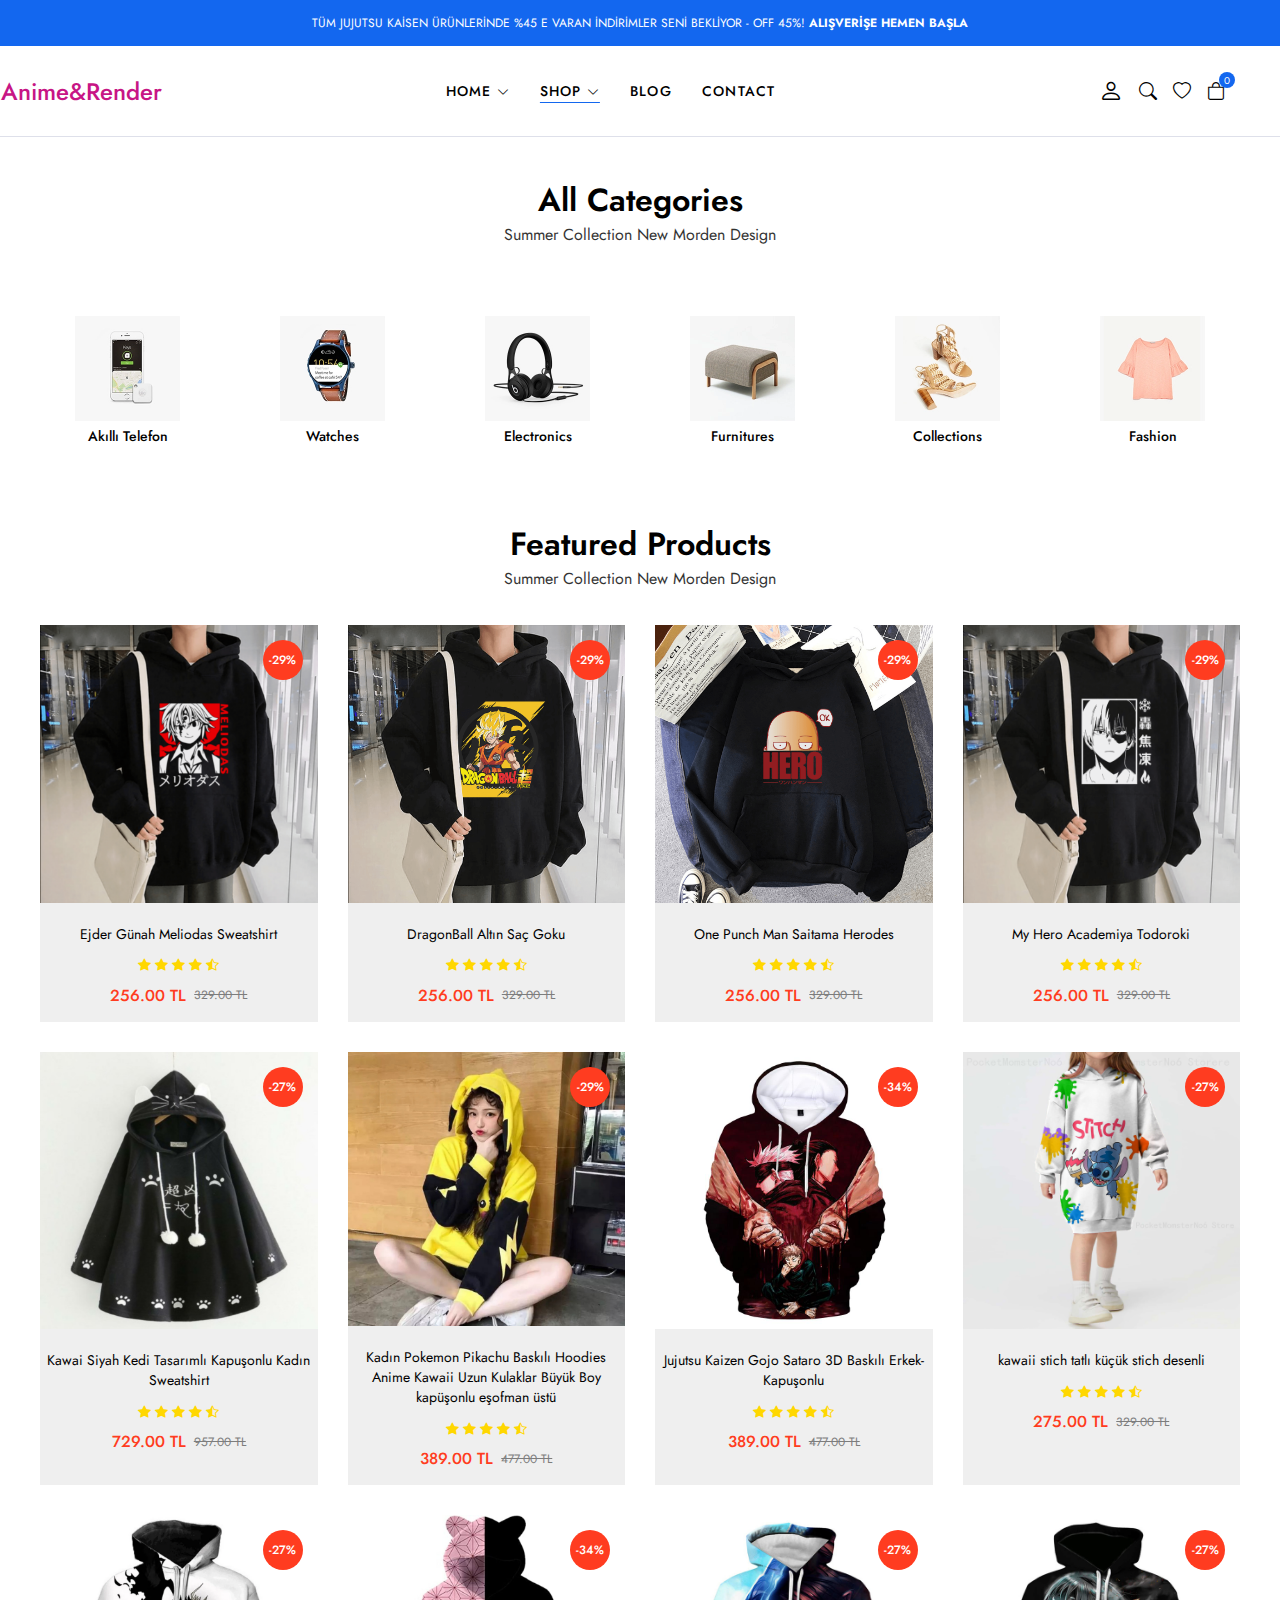
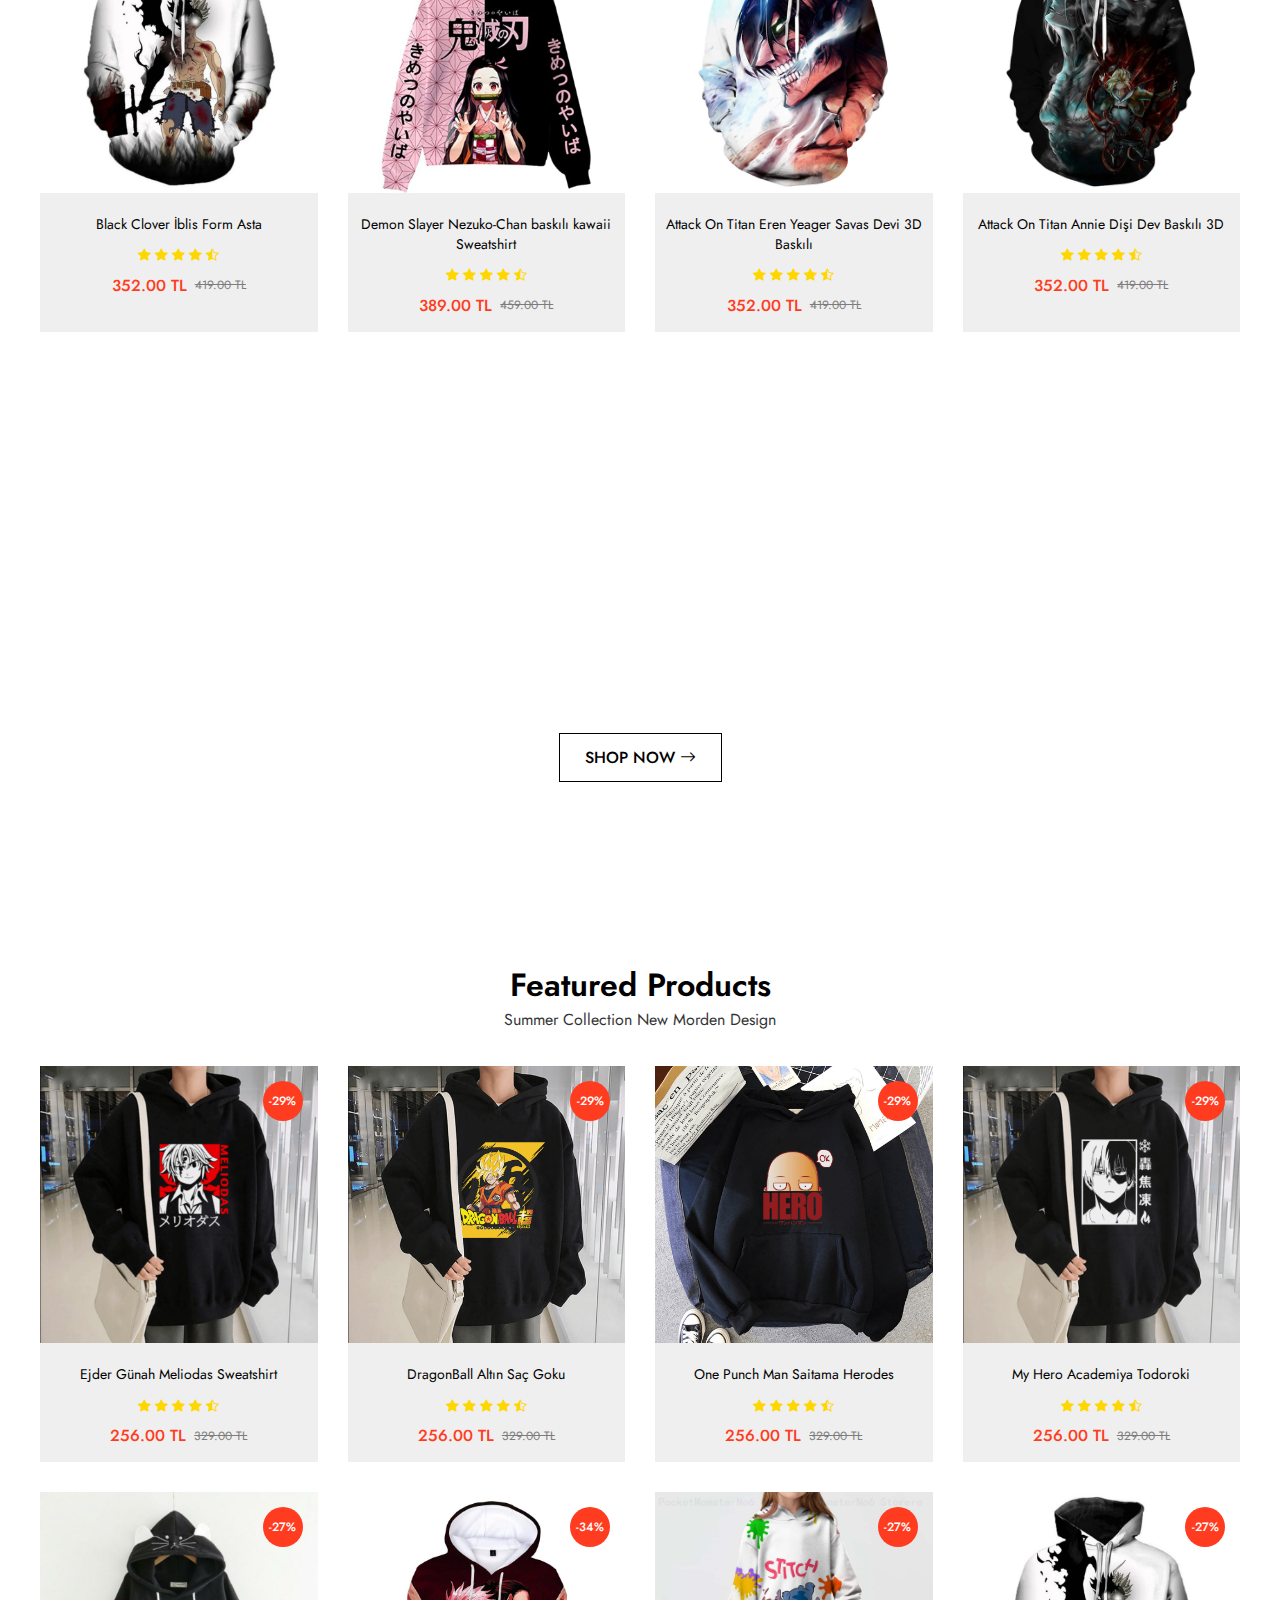
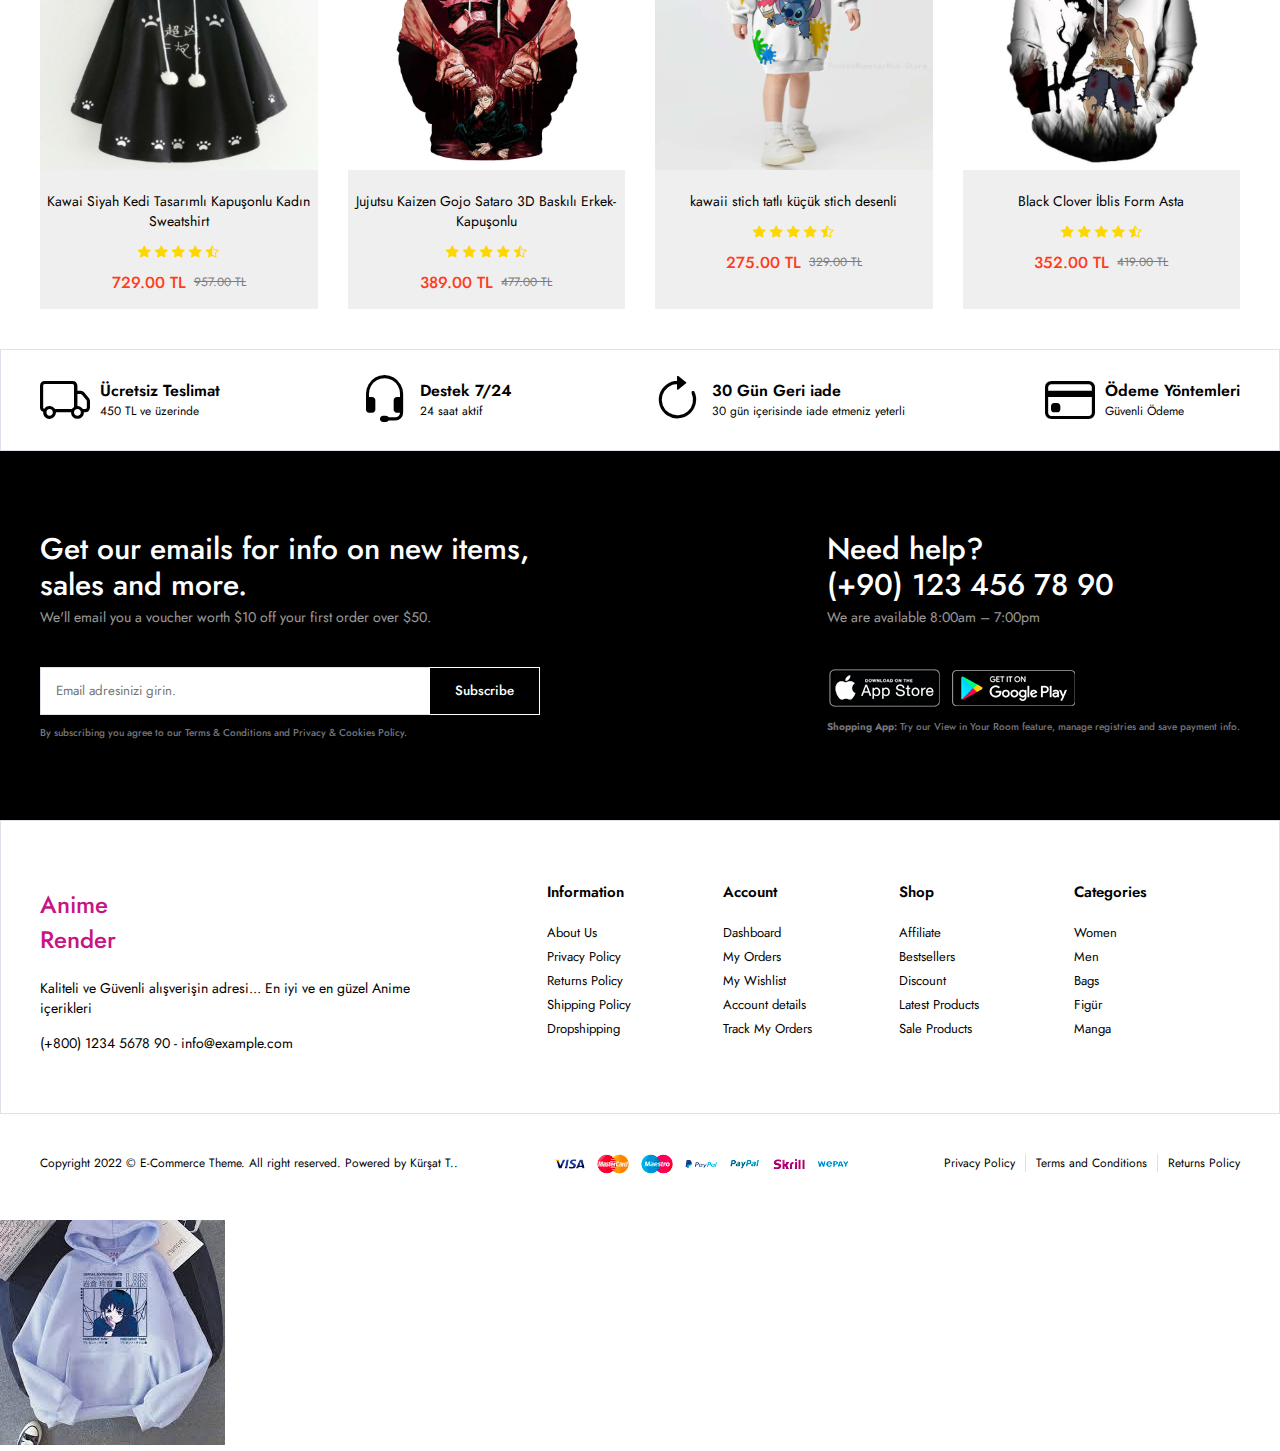
==== commit 01fffe51: "deneme" ====
--- a/shop.html
+++ b/shop.html
@@ -1815,6 +1815,7 @@
     </footer>
 
     <!--! Footer Bitiş -->
+    <img src="Web sitesi resimler/3.jpg" alt="">
 
   </body>
 </html>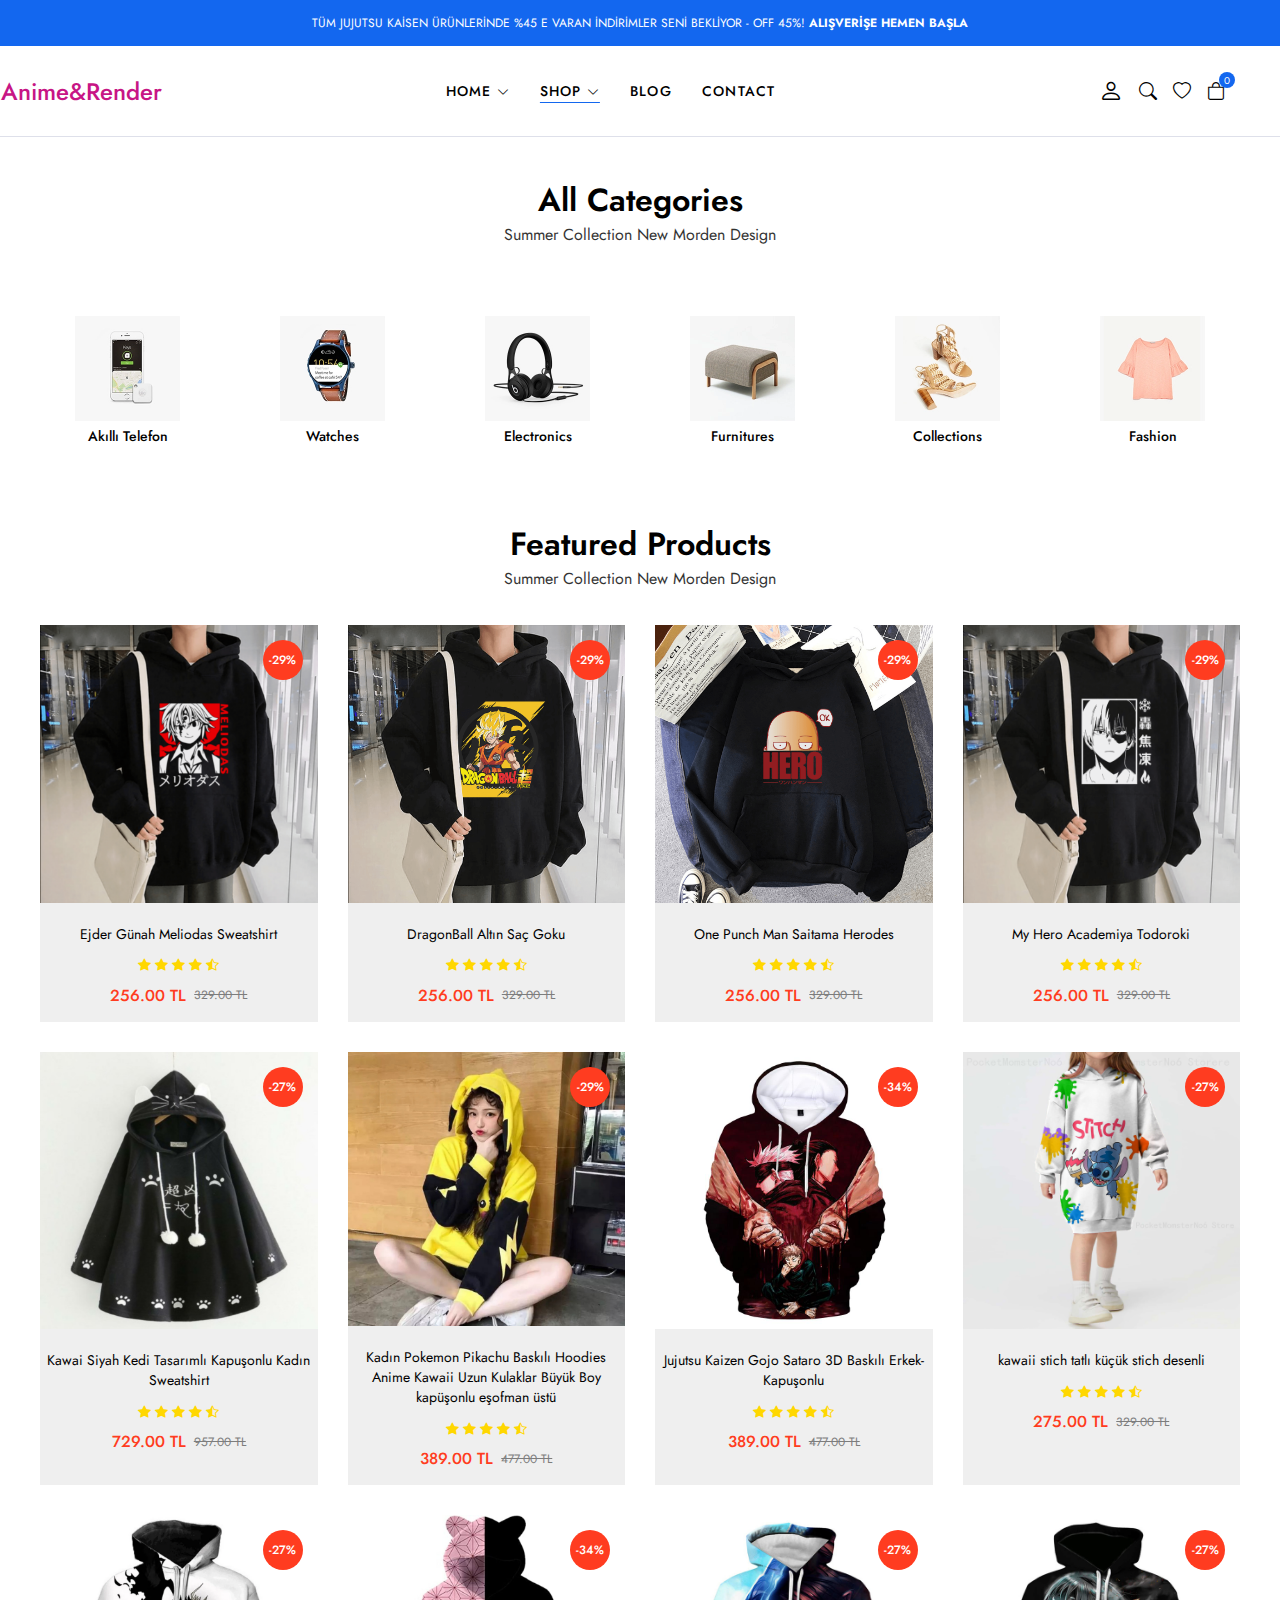
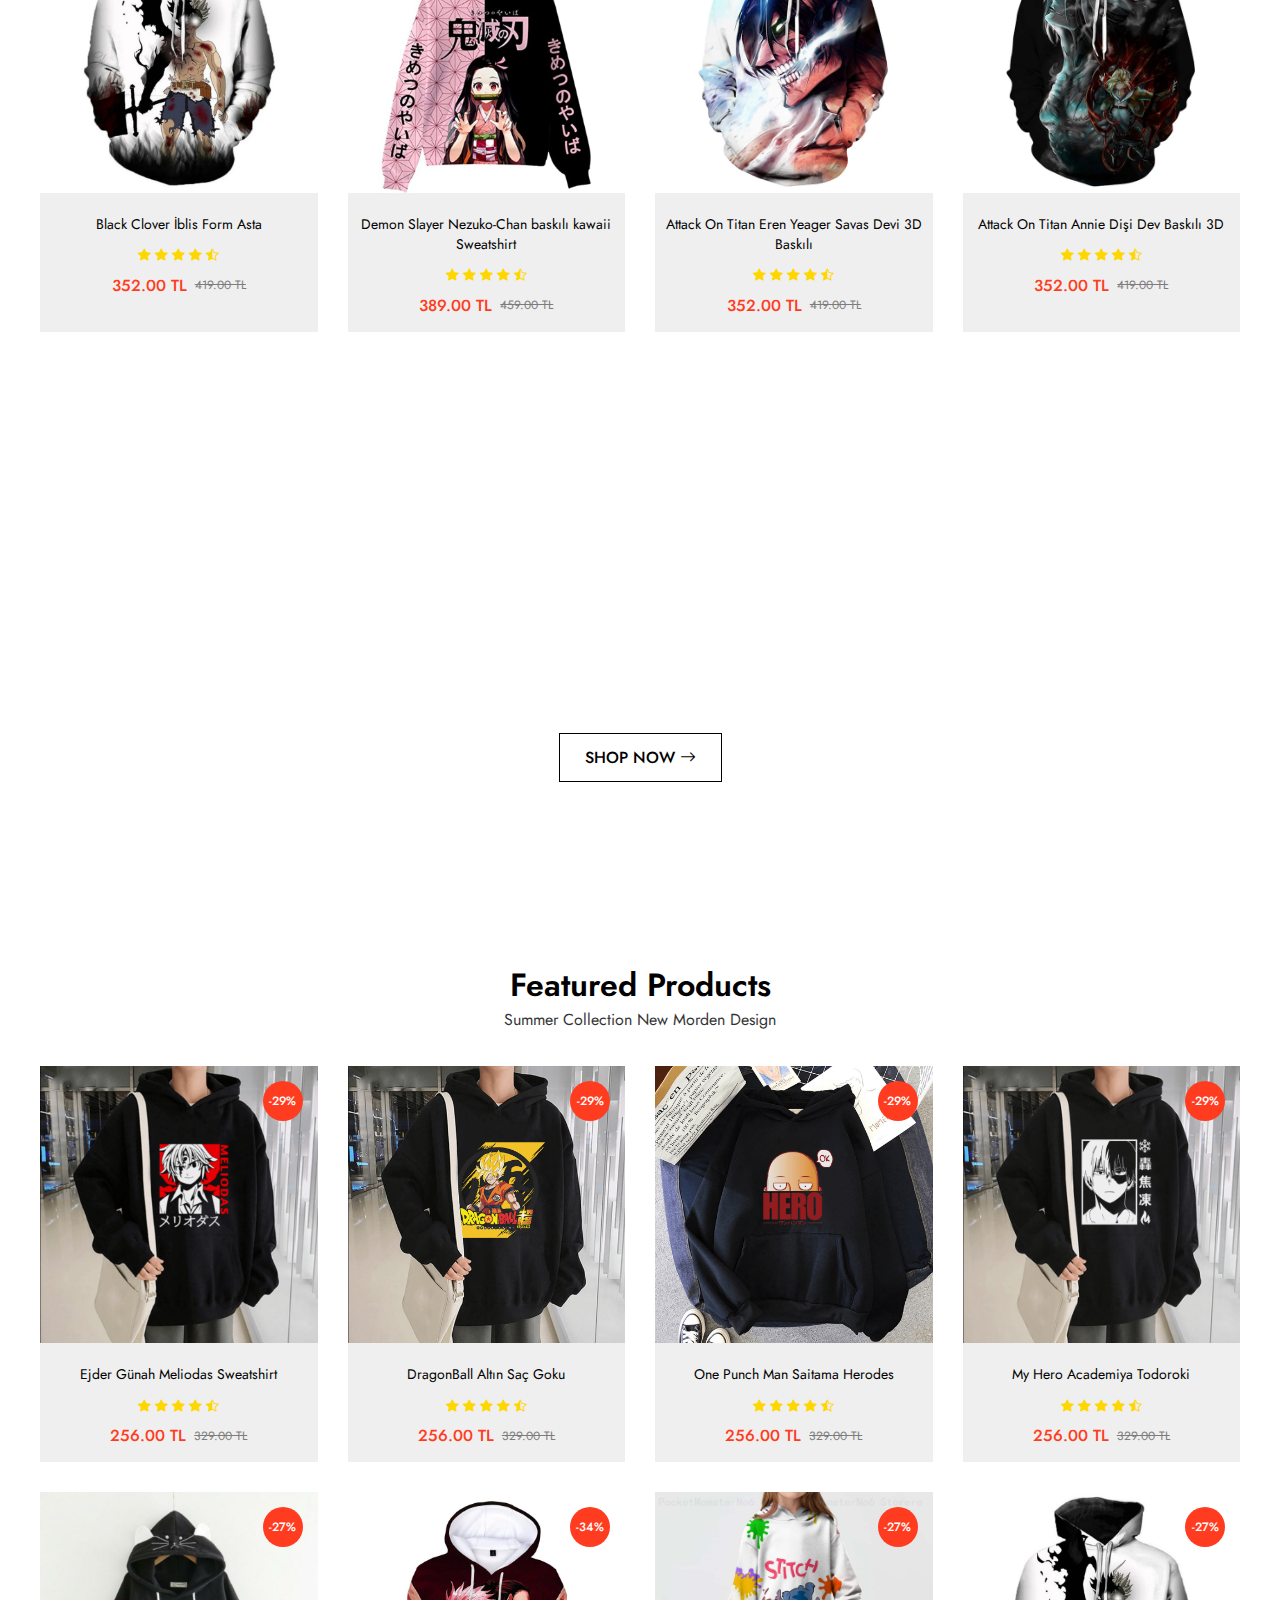
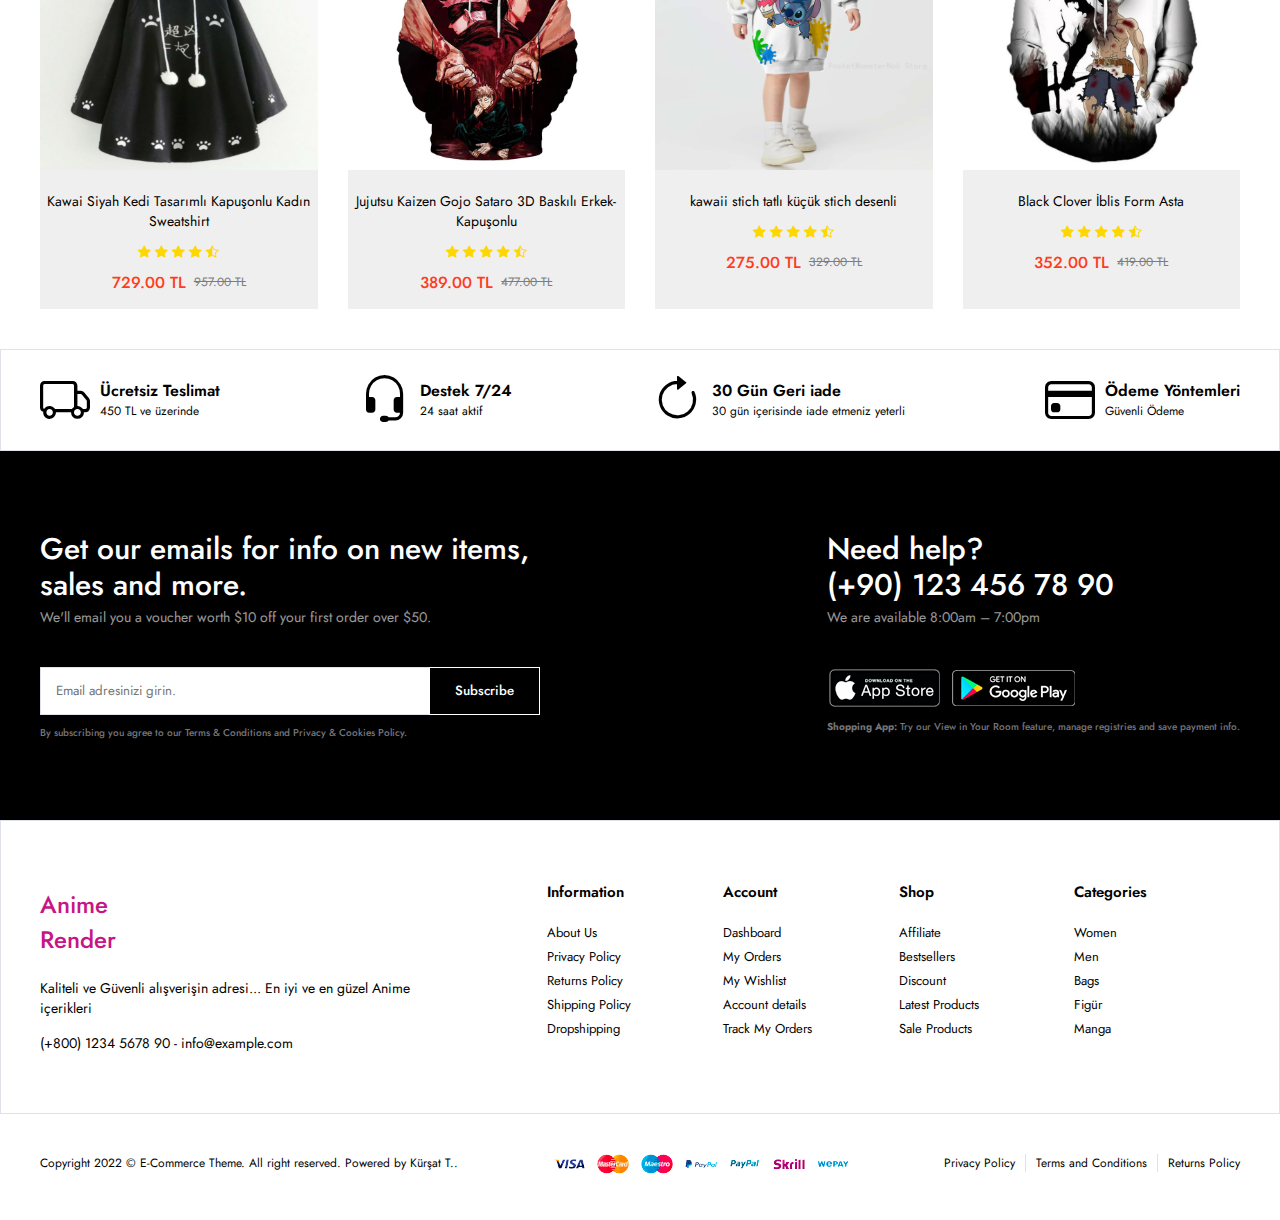
==== commit 884cd65b: "test geri alındı" ====
--- a/shop.html
+++ b/shop.html
@@ -1815,7 +1815,7 @@
     </footer>
 
     <!--! Footer Bitiş -->
-    <img src="Web sitesi resimler/3.jpg" alt="">
+    
 
   </body>
 </html>